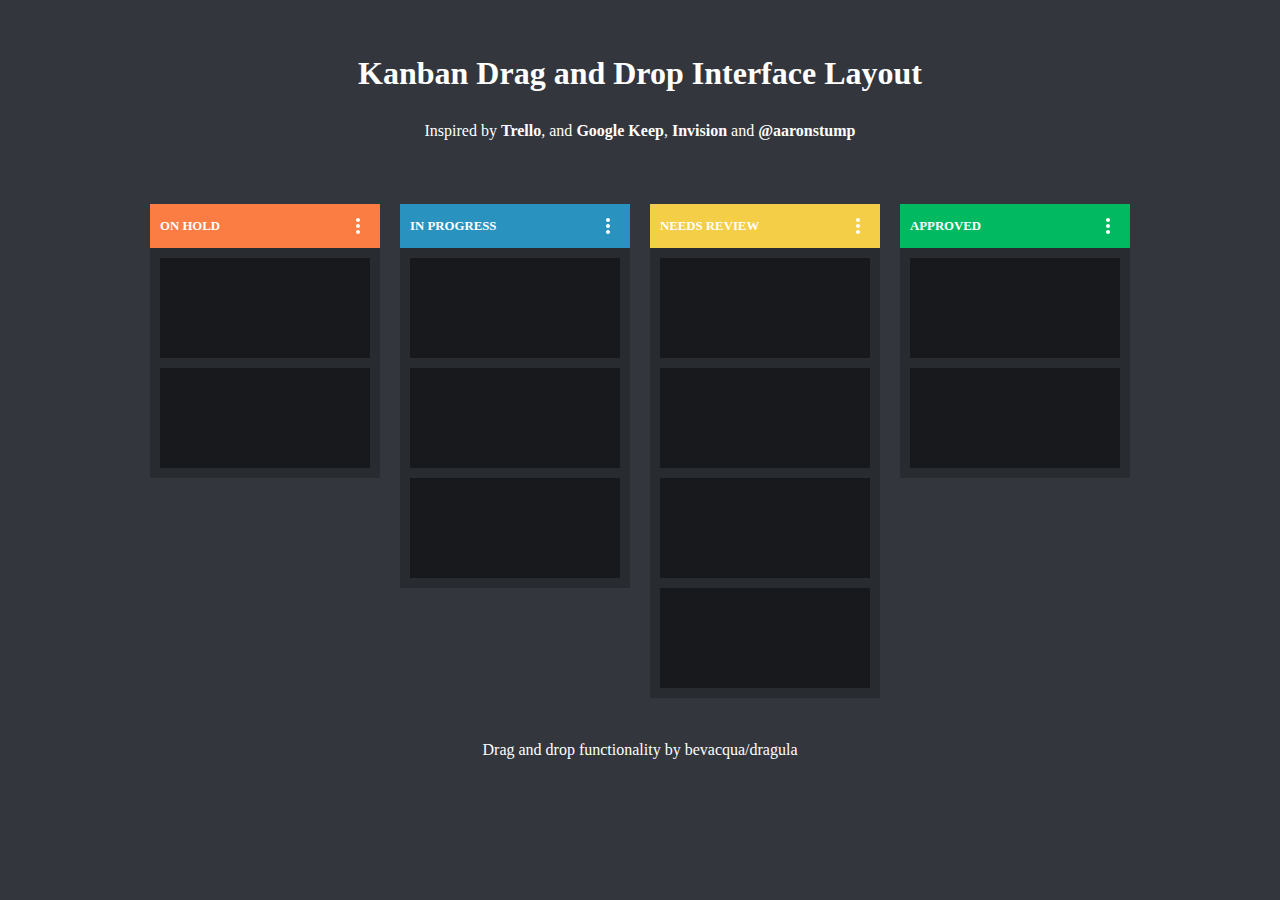
==== public/3/index.html @ 66a8c750 "Added few examples." ====
<!DOCTYPE html>
<html lang="en">
<head>
    <meta charset="UTF-8">
    <title>Title</title>
    <link rel="stylesheet" href="./style.css">
    <script src="./index.js"></script>
</head>
<body>
<section class="section">
    <h1>Kanban Drag and Drop Interface Layout</h1>
    <h4>Inspired by <a href="https://trello.com/">Trello</a>,
        and <a href="https://www.google.com/keep/">Google Keep</a>,
        <a href="http://blog.invisionapp.com/design-project-management-tool/">Invision</a>
        and <a href="https://twitter.com/aaronstump">@aaronstump</a>
    </h4>
</section>

<div class="drag-container" data-role="drag-root">
    <ul class="drag-list">
        <li class="drag-column drag-column-on-hold">
            <span class="drag-column-header">
                <h2>On Hold</h2>
                <svg class="drag-header-more" data-target="options1" fill="#FFFFFF" height="24" viewBox="0 0 24 24" width="24"><path d="M0 0h24v24H0z" fill="none"/><path d="M12 8c1.1 0 2-.9 2-2s-.9-2-2-2-2 .9-2 2 .9 2 2 2zm0 2c-1.1 0-2 .9-2 2s.9 2 2 2 2-.9 2-2-.9-2-2-2zm0 6c-1.1 0-2 .9-2 2s.9 2 2 2 2-.9 2-2-.9-2-2-2z"/</svg>
            </span>

            <div class="drag-options" id="options1"></div>

            <ul class="drag-inner-list" data-role="column" data-column="1">
                <li class="drag-item" data-role="drag-item"></li>
                <li class="drag-item" data-role="drag-item"></li>
            </ul>
        </li>
        <li class="drag-column drag-column-in-progress">
            <span class="drag-column-header">
                <h2>In Progress</h2>
                <svg class="drag-header-more" data-target="options2" fill="#FFFFFF" height="24" viewBox="0 0 24 24" width="24"><path d="M0 0h24v24H0z" fill="none"/><path d="M12 8c1.1 0 2-.9 2-2s-.9-2-2-2-2 .9-2 2 .9 2 2 2zm0 2c-1.1 0-2 .9-2 2s.9 2 2 2 2-.9 2-2-.9-2-2-2zm0 6c-1.1 0-2 .9-2 2s.9 2 2 2 2-.9 2-2-.9-2-2-2z"/</svg>
            </span>
            <div class="drag-options" id="options2"></div>
            <ul class="drag-inner-list" data-role="column" data-column="2">
                <li class="drag-item" data-role="drag-item"></li>
                <li class="drag-item" data-role="drag-item"></li>
                <li class="drag-item" data-role="drag-item"></li>
            </ul>
        </li>
        <li class="drag-column drag-column-needs-review">
            <span class="drag-column-header">
                <h2>Needs Review</h2>
                <svg data-target="options3" class="drag-header-more" fill="#FFFFFF" height="24" viewBox="0 0 24 24" width="24"><path d="M0 0h24v24H0z" fill="none"/><path d="M12 8c1.1 0 2-.9 2-2s-.9-2-2-2-2 .9-2 2 .9 2 2 2zm0 2c-1.1 0-2 .9-2 2s.9 2 2 2 2-.9 2-2-.9-2-2-2zm0 6c-1.1 0-2 .9-2 2s.9 2 2 2 2-.9 2-2-.9-2-2-2z"/</svg>
            </span>
            <div class="drag-options" id="options3"></div>
            <ul class="drag-inner-list" data-role="column" data-column="3">
                <li class="drag-item" data-role="drag-item"></li>
                <li class="drag-item" data-role="drag-item"></li>
                <li class="drag-item" data-role="drag-item"></li>
                <li class="drag-item" data-role="drag-item"></li>
            </ul>
        </li>
        <li class="drag-column drag-column-approved">
            <span class="drag-column-header">
                <h2>Approved</h2>
                <svg data-target="options4" class="drag-header-more" fill="#FFFFFF" height="24" viewBox="0 0 24 24" width="24"><path d="M0 0h24v24H0z" fill="none"/><path d="M12 8c1.1 0 2-.9 2-2s-.9-2-2-2-2 .9-2 2 .9 2 2 2zm0 2c-1.1 0-2 .9-2 2s.9 2 2 2 2-.9 2-2-.9-2-2-2zm0 6c-1.1 0-2 .9-2 2s.9 2 2 2 2-.9 2-2-.9-2-2-2z"/</svg>
            </span>
            <div class="drag-options" id="options4"></div>
            <ul class="drag-inner-list" data-role="column" data-column="4">
                <li class="drag-item" data-role="drag-item"></li>
                <li class="drag-item" data-role="drag-item"></li>
            </ul>
        </li>
    </ul>
</div>

<section class="section">
    <a href="https://github.com/bevacqua/dragula">Drag and drop functionality by <strong>bevacqua/dragula</strong></a>
</section>

</body>
</html>
---- public/3/style.css ----
* {
  box-sizing: border-box; }

body {
  background: #33363D;
  color: white;
  font-family: 'Lato';
  font-weight: 300;
  line-height: 1.5;
  -webkit-font-smoothing: antialiased; }

ul {
  list-style-type: none;
  margin: 0;
  padding: 0; }

.drag-container {
  max-width: 1000px;
  margin: 20px auto; }

.drag-list {
  display: flex;
  align-items: flex-start; }
  @media (max-width: 690px) {
    .drag-list {
      display: block; } }
.drag-column {
  flex: 1;
  margin: 0 10px;
  position: relative;
  background: rgba(0, 0, 0, 0.2);
  overflow: hidden; }
  @media (max-width: 690px) {
    .drag-column {
      margin-bottom: 30px; } }
  .drag-column h2 {
    font-size: 0.8rem;
    margin: 0;
    text-transform: uppercase;
    font-weight: 600; }
  .drag-column-on-hold .drag-column-header,
  .drag-column-on-hold .is-moved,
  .drag-column-on-hold .drag-options {
    background: #FB7D44; }
  .drag-column-in-progress .drag-column-header,
  .drag-column-in-progress .is-moved,
  .drag-column-in-progress .drag-options {
    background: #2A92BF; }
  .drag-column-needs-review .drag-column-header,
  .drag-column-needs-review .is-moved,
  .drag-column-needs-review .drag-options {
    background: #F4CE46; }
  .drag-column-approved .drag-column-header,
  .drag-column-approved .is-moved,
  .drag-column-approved .drag-options {
    background: #00B961; }

.drag-column-header {
  display: flex;
  align-items: center;
  justify-content: space-between;
  padding: 10px; }

.drag-inner-list {
  min-height: 50px; }

.drag-item {
  margin: 10px;
  height: 100px;
  background: rgba(0, 0, 0, 0.4);
  transition: all 0.3s cubic-bezier(0.23, 1, 0.32, 1); }
  .drag-item.is-moving {
    transform: scale(1.5);
    background: rgba(0, 0, 0, 0.8); }

.drag-header-more {
  cursor: pointer; }

.drag-options {
  position: absolute;
  top: 44px;
  left: 0;
  width: 100%;
  height: 100%;
  padding: 10px;
  transform: translateX(100%);
  opacity: 0;
  transition: all 0.3s cubic-bezier(0.23, 1, 0.32, 1); }
  .drag-options.active {
    transform: translateX(0);
    opacity: 1; }
  .drag-options-label {
    display: block;
    margin: 0 0 5px 0; }
    .drag-options-label input {
      opacity: 0.6; }
    .drag-options-label span {
      display: inline-block;
      font-size: 0.9rem;
      font-weight: 400;
      margin-left: 5px; }

/* Dragula CSS  */
.gu-mirror {
  position: fixed !important;
  margin: 0 !important;
  z-index: 9999 !important;
  opacity: 0.8;
  list-style-type: none; }

.gu-hide {
  display: none !important; }

.gu-unselectable {
  user-select: none !important; }

.gu-transit {
  opacity: 0.2; }

/* Demo info */
.section {
  padding: 20px;
  text-align: center; }
  .section a {
    color: white;
    text-decoration: none;
    font-weight: 300; }
  .section h4 {
    font-weight: 400; }
    .section h4 a {
      font-weight: 600; }
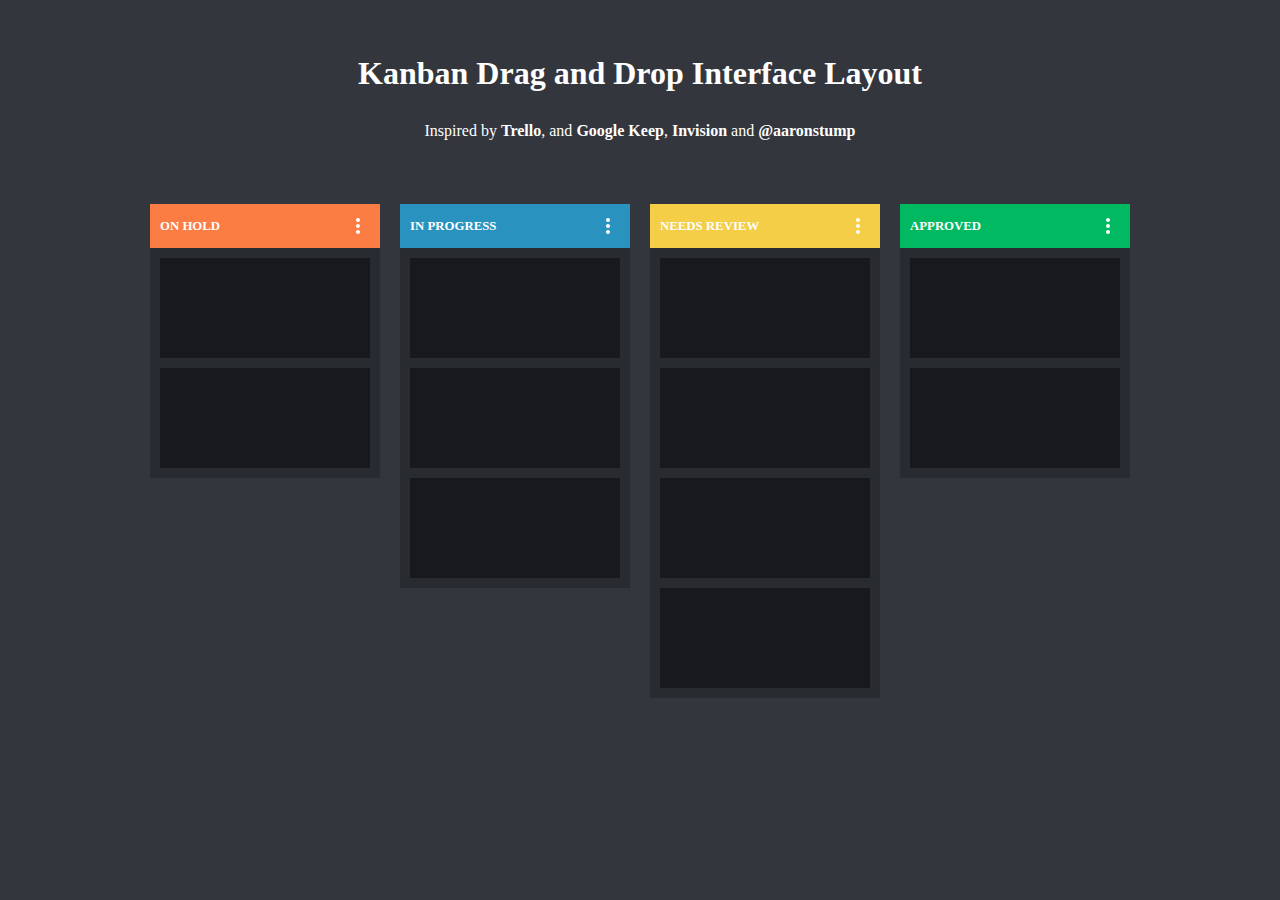
==== commit 16148273: "Added two approaches. * real-time calculation index_2.js * pre-define drop jones index.js" ====
--- a/public/3/index.html
+++ b/public/3/index.html
@@ -20,7 +20,7 @@
     <ul class="drag-list">
         <li class="drag-column drag-column-on-hold">
             <span class="drag-column-header">
-                <h2>On Hold</h2>
+                <label>On Hold</label>
                 <svg class="drag-header-more" data-target="options1" fill="#FFFFFF" height="24" viewBox="0 0 24 24" width="24"><path d="M0 0h24v24H0z" fill="none"/><path d="M12 8c1.1 0 2-.9 2-2s-.9-2-2-2-2 .9-2 2 .9 2 2 2zm0 2c-1.1 0-2 .9-2 2s.9 2 2 2 2-.9 2-2-.9-2-2-2zm0 6c-1.1 0-2 .9-2 2s.9 2 2 2 2-.9 2-2-.9-2-2-2z"/</svg>
             </span>
 
@@ -33,7 +33,7 @@
         </li>
         <li class="drag-column drag-column-in-progress">
             <span class="drag-column-header">
-                <h2>In Progress</h2>
+                <label>In Progress</label>
                 <svg class="drag-header-more" data-target="options2" fill="#FFFFFF" height="24" viewBox="0 0 24 24" width="24"><path d="M0 0h24v24H0z" fill="none"/><path d="M12 8c1.1 0 2-.9 2-2s-.9-2-2-2-2 .9-2 2 .9 2 2 2zm0 2c-1.1 0-2 .9-2 2s.9 2 2 2 2-.9 2-2-.9-2-2-2zm0 6c-1.1 0-2 .9-2 2s.9 2 2 2 2-.9 2-2-.9-2-2-2z"/</svg>
             </span>
             <div class="drag-options" id="options2"></div>
@@ -45,7 +45,7 @@
         </li>
         <li class="drag-column drag-column-needs-review">
             <span class="drag-column-header">
-                <h2>Needs Review</h2>
+                <label>Needs Review</label>
                 <svg data-target="options3" class="drag-header-more" fill="#FFFFFF" height="24" viewBox="0 0 24 24" width="24"><path d="M0 0h24v24H0z" fill="none"/><path d="M12 8c1.1 0 2-.9 2-2s-.9-2-2-2-2 .9-2 2 .9 2 2 2zm0 2c-1.1 0-2 .9-2 2s.9 2 2 2 2-.9 2-2-.9-2-2-2zm0 6c-1.1 0-2 .9-2 2s.9 2 2 2 2-.9 2-2-.9-2-2-2z"/</svg>
             </span>
             <div class="drag-options" id="options3"></div>
@@ -58,7 +58,7 @@
         </li>
         <li class="drag-column drag-column-approved">
             <span class="drag-column-header">
-                <h2>Approved</h2>
+                <label>Approved</label>
                 <svg data-target="options4" class="drag-header-more" fill="#FFFFFF" height="24" viewBox="0 0 24 24" width="24"><path d="M0 0h24v24H0z" fill="none"/><path d="M12 8c1.1 0 2-.9 2-2s-.9-2-2-2-2 .9-2 2 .9 2 2 2zm0 2c-1.1 0-2 .9-2 2s.9 2 2 2 2-.9 2-2-.9-2-2-2zm0 6c-1.1 0-2 .9-2 2s.9 2 2 2 2-.9 2-2-.9-2-2-2z"/</svg>
             </span>
             <div class="drag-options" id="options4"></div>
@@ -70,9 +70,5 @@
     </ul>
 </div>
 
-<section class="section">
-    <a href="https://github.com/bevacqua/dragula">Drag and drop functionality by <strong>bevacqua/dragula</strong></a>
-</section>
-
 </body>
 </html>--- a/public/3/style.css
+++ b/public/3/style.css
@@ -33,11 +33,6 @@
   @media (max-width: 690px) {
     .drag-column {
       margin-bottom: 30px; } }
-  .drag-column h2 {
-    font-size: 0.8rem;
-    margin: 0;
-    text-transform: uppercase;
-    font-weight: 600; }
   .drag-column-on-hold .drag-column-header,
   .drag-column-on-hold .is-moved,
   .drag-column-on-hold .drag-options {
@@ -60,9 +55,37 @@
   align-items: center;
   justify-content: space-between;
   padding: 10px; }
+  .drag-column-header label {
+    font-size: 0.8rem;
+    margin: 0;
+    text-transform: uppercase;
+    font-weight: 600; }
 
 .drag-inner-list {
   min-height: 50px; }
+  .drag-inner-list .drop-item {
+    border: 2px solid black;
+    margin: 10px;
+    height: 10px;
+    background: rgba(0, 0, 0, 0.4);
+    transition: all 0.3s cubic-bezier(0.23, 1, 0.32, 1);
+    visibility: hidden; }
+    .drag-inner-list .drop-item.active {
+      visibility: visible; }
+    .drag-inner-list .drop-item.hovered {
+      border: 2px solid rgba(0, 0, 0, 0.2); }
+
+.drag-column-on-hold .drop-item.hovered {
+  border: 2px solid #FB7D44; }
+
+.drag-column-in-progress .drop-item.hovered {
+  border: 2px solid #2A92BF; }
+
+.drag-column-needs-review .drop-item.hovered {
+  border: 2px solid #F4CE46; }
+
+.drag-column-approved .drop-item.hovered {
+  border: 2px solid #00B961; }
 
 .drag-item {
   margin: 10px;
